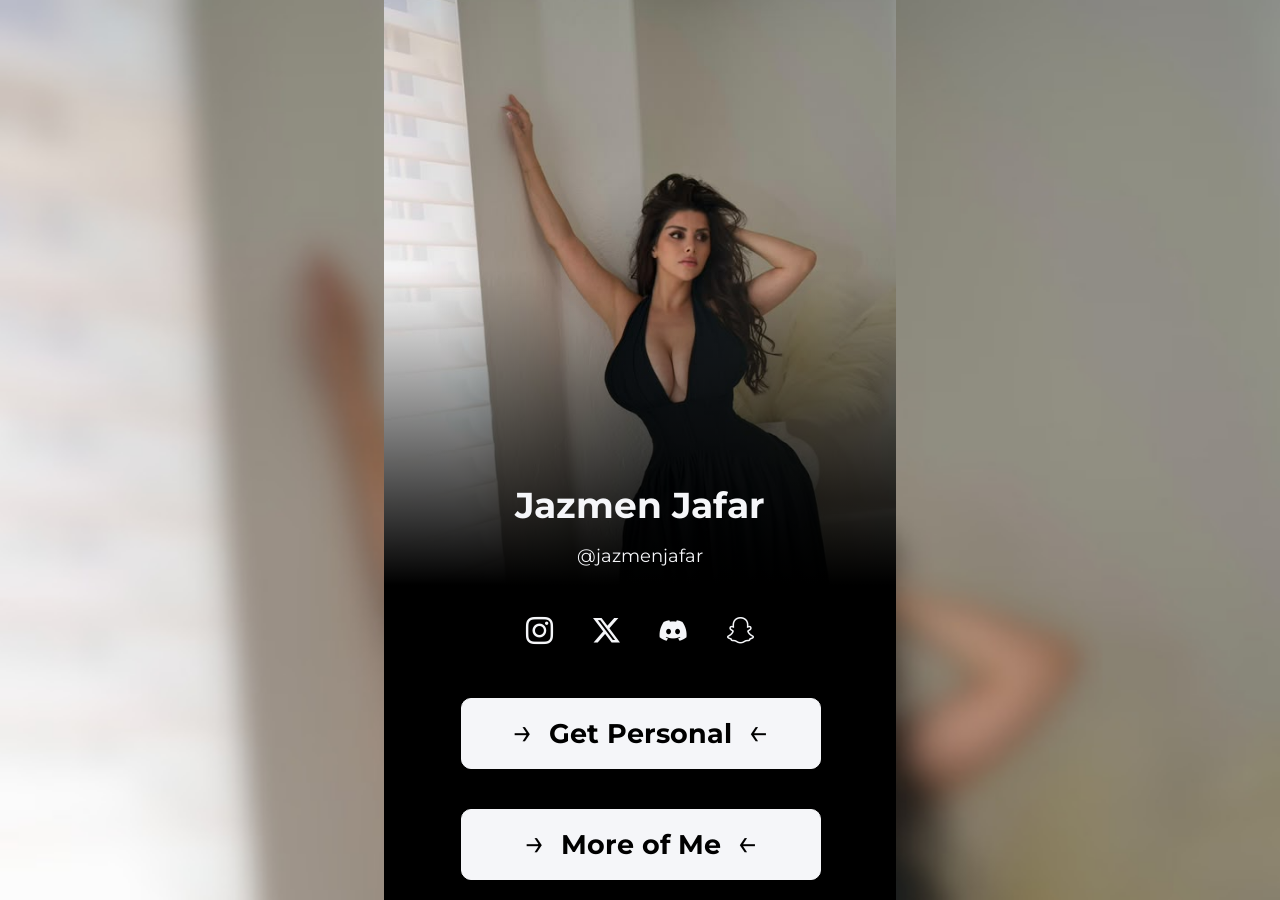
==== index.html @ ba3f1a97 "initial commit" ====
<!DOCTYPE html>
<html lang="en">
<head>
    <meta charset="UTF-8">
    <meta name="viewport" content="width=device-width, initial-scale=1.0">
    <title>Jazmen Jafar</title>
    <link rel="stylesheet" href="./styles.css">
    <link rel="preconnect" href="https://fonts.googleapis.com">
    <link rel="preconnect" href="https://fonts.gstatic.com" crossorigin>
    <link href="https://fonts.googleapis.com/css2?family=Montserrat:ital,wght@0,100..900;1,100..900&display=swap" rel="stylesheet">
    <link rel="stylesheet" href="https://cdn.jsdelivr.net/npm/bootstrap-icons@1.13.1/font/bootstrap-icons.min.css">
    <style>@keyframes hand-bounce {0%, 100% {transform: translateY(0);} 50% {transform: translateY(-8px);}}</style>
</head>
<body>
    <div class="body">
        <div class="content">
            <div class="modelInfo">
                <h1>Jazmen Jafar</h1>
                <p>@jazmenjafar</p>
                
            </div>

            <div class="socials">
                <a href="https://www.instagram.com/jazmenjafar" target="_blank" rel="noopener noreferrer"><i class="bi bi-instagram"></i></a>
                <a href="https://x.com/jazmenjafar2" target="_blank" rel="noopener noreferrer"><i class="bi bi-twitter-x"></i></a>
                <a href="https://discord.com/invite/3kB6tXxCYP" target="_blank" rel="noopener noreferrer"><i class="bi bi-discord"></i></a>
                <a href="https://www.snapchat.com/@jazmenjafar00" target="_blank" rel="noopener noreferrer"><i class="bi bi-snapchat"></i></a>
            </div>

            <div class="ofButton">
                <a id="of" href="jazmen-jafar.com/redirect.html" target="_blank" rel="noopener noreferrer">
                    <span class="arrow">→</span>
                    <h2>Get Personal</h2>
                    <span class="arrow">←</span>
                </a>
            </div>

            <div class="ofButton">
                <a id="of" href="jazmen-jafar.com/redirect2.html" target="_blank" rel="noopener noreferrer">
                    <span class="arrow">→</span>
                    <h2>More of Me</h2>
                    <span class="arrow">←</span>
                </a>
            </div>
        </div>

        
    </div>

    <!-- <div class="tiles">
        <div class="buttons ofTile"></div>

        <div class="buttons fansTile"></div>
    </div> -->

<script src="overlay.js" defer></script>

</body>
</html>
---- styles.css ----
/* phone */
@media (max-width: 768px) {
    body {
        margin: 0;
    }

    .body {
        width: 100%;
    }
}

/* tablet */
@media (min-width: 769px) and (max-width: 1199px) {
    body {
        margin: 0;
    }

    .body {
        width: 60%;
        margin-left: 20%;
    }
}

/* desktop */
@media (min-width: 1200px) {
    body {
        margin: 0;
    }

    .body {
        width: 40%;
        margin-left: 30%;
    }
}

html {
    background-image: url(./images/jazmenblur.jpg);
    background-size: cover;
    background-repeat: no-repeat;
    background-attachment: fixed;
    margin: 0px;
    padding: 0%;
    font-size: 18px;
}

.body {
    background-image: url(./images/jazmen.jpeg);
    background-size: cover;
    background-position: center;
}

.content {
    display: flex;
    flex-direction: column;
    justify-content: flex-end;
    text-align: center;
    min-height: 100vh;
    font-family: "Montserrat", sans-serif;
    color: #F5F6F9;
    background: linear-gradient(
        to bottom,
        rgba(0, 0, 0, 0) 0%, 
        rgba(0, 0, 0, 0) 30%,
        rgba(0, 0, 0, 1) 65%,
        rgba(0, 0, 0, 1) 100%
    );
}

h1 {
    margin-bottom: 0;
}

.ofButton {
    margin-top: 20px;
    margin-bottom: 20px;
    padding: 10px 0;
    width: 70%;
    margin-left: 15%;
    background-color: #F5F6F9;
    border: 1px solid #F5F6F9;
    border-radius: 10px;
    color: black;
}

.ofButton:hover {
    color: #F5F6F9;
    background-color: black;
    border: 1px solid #F5F6F9;
}

#of {
    display: flex;
    align-items: center;
    justify-content: center;
    gap: 5px;
}

.arrow {
    font-size: 2rem;
    display: inline-block;
    animation: arrowMove 0.8s ease-in-out infinite alternate;
    padding-bottom: 5px;
}

@keyframes arrowMove {
    from {
        transform: translateX(-4px);
    }
    to {
        transform: translateX(4px);
    }
}

.arrow:last-child {
    animation-direction: alternate-reverse;
}

h2 {
    margin: 0 10px;
}

.socials {
    display: flex;
    justify-content: space-evenly;
    max-width: 60%;
    margin-left: 20%;
    margin-top: 30px;
    padding-bottom: 30px;
}

.bi {
    color: #F5F6F9;
    font-size: 1.5rem;
}

a {
    text-decoration: none;
    color: inherit;
}

/* .tiles {
    background-color: black;
}

.buttons {
    height: 300px;

}

.ofTile {
    background-image: url(./images/onlytile.jpeg);
    background-size: cover;
    background-position: center;
} */
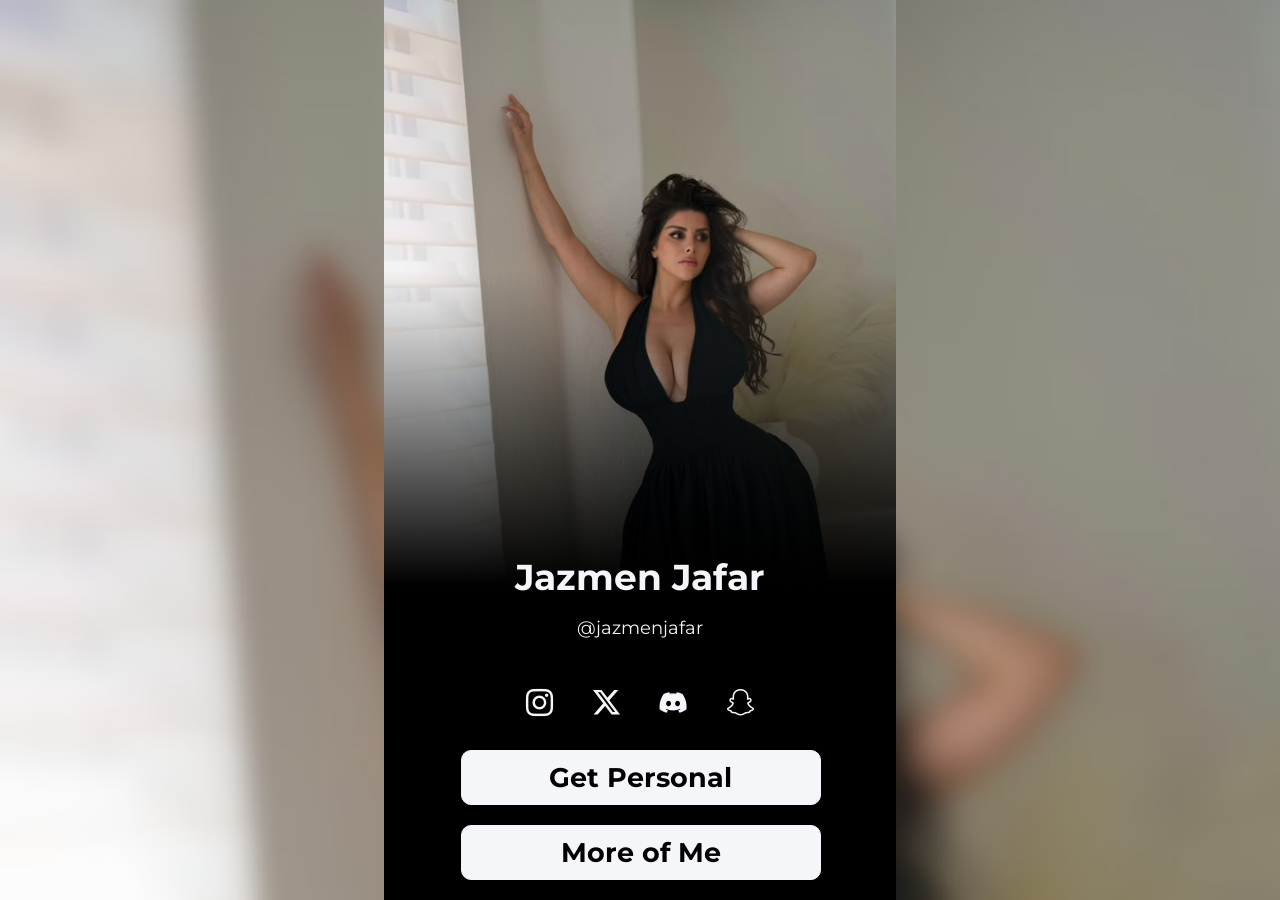
==== commit 1e1e891b: "removed one 'you are being redirected', removed arrows, fixed button margins" ====
--- a/index.html
+++ b/index.html
@@ -28,18 +28,14 @@
             </div>
 
             <div class="ofButton">
-                <a id="of" href="jazmen-jafar.com/redirect.html" target="_blank" rel="noopener noreferrer">
-                    <span class="arrow">→</span>
+                <a id="of" href="http://jazmen-jafar.com/redirect.html" target="_blank" rel="noopener noreferrer">
                     <h2>Get Personal</h2>
-                    <span class="arrow">←</span>
                 </a>
             </div>
 
             <div class="ofButton">
-                <a id="of" href="jazmen-jafar.com/redirect2.html" target="_blank" rel="noopener noreferrer">
-                    <span class="arrow">→</span>
+                <a id="of" href="http://jazmen-jafar.com/redirect2.html" target="_blank" rel="noopener noreferrer">
                     <h2>More of Me</h2>
-                    <span class="arrow">←</span>
                 </a>
             </div>
         </div>
--- a/styles.css
+++ b/styles.css
@@ -71,7 +71,6 @@
 }
 
 .ofButton {
-    margin-top: 20px;
     margin-bottom: 20px;
     padding: 10px 0;
     width: 70%;
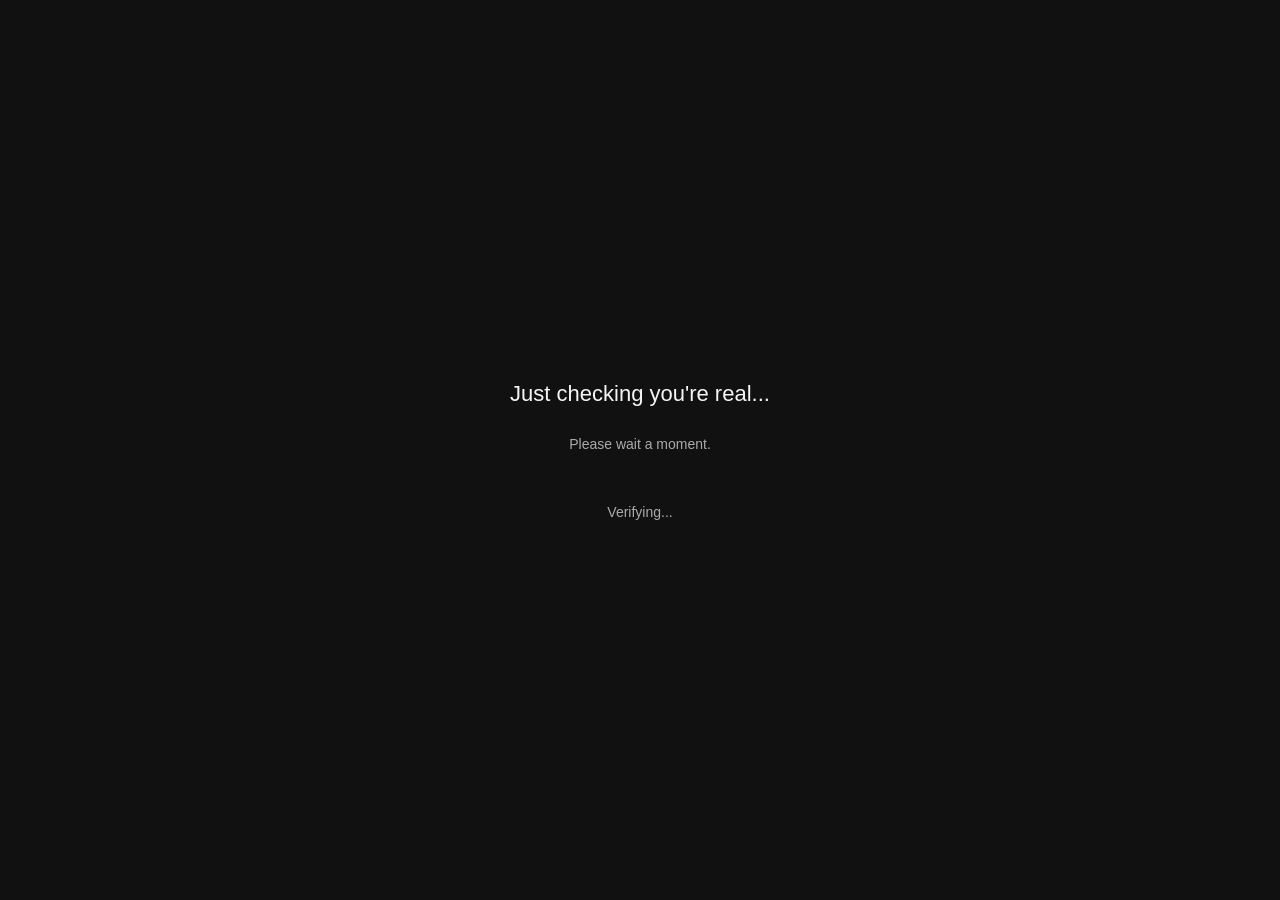
==== commit 53ed0f8f: "added captcha, removed of, only, fans words in code, added main.html" ====
--- a/index.html
+++ b/index.html
@@ -1,55 +1,115 @@
+
 <!DOCTYPE html>
 <html lang="en">
 <head>
-    <meta charset="UTF-8">
-    <meta name="viewport" content="width=device-width, initial-scale=1.0">
-    <title>Jazmen Jafar</title>
-    <link rel="stylesheet" href="./styles.css">
-    <link rel="preconnect" href="https://fonts.googleapis.com">
-    <link rel="preconnect" href="https://fonts.gstatic.com" crossorigin>
-    <link href="https://fonts.googleapis.com/css2?family=Montserrat:ital,wght@0,100..900;1,100..900&display=swap" rel="stylesheet">
-    <link rel="stylesheet" href="https://cdn.jsdelivr.net/npm/bootstrap-icons@1.13.1/font/bootstrap-icons.min.css">
-    <style>@keyframes hand-bounce {0%, 100% {transform: translateY(0);} 50% {transform: translateY(-8px);}}</style>
+  <meta charset="UTF-8">
+  <meta name="viewport" content="width=device-width, initial-scale=1.0">
+  <title>One moment...</title>
+
+  <script
+    src="https://challenges.cloudflare.com/turnstile/v0/api.js"
+    async
+    defer
+  ></script>
+
+  <style>
+    * {
+      box-sizing: border-box;
+    }
+
+    body {
+      margin: 0;
+      min-height: 100vh;
+      display: flex;
+      flex-direction: column;
+      align-items: center;
+      justify-content: center;
+      background: #111;
+      color: #f5f5f5;
+      font-family: Arial, sans-serif;
+      text-align: center;
+    }
+
+    h1 {
+      font-size: 22px;
+      font-weight: 500;
+    }
+
+    p {
+      color: #aaa;
+      font-size: 14px;
+    }
+
+    #captcha {
+      margin-top: 20px;
+    }
+
+    #status {
+      margin-top: 18px;
+    }
+  </style>
 </head>
+
 <body>
-    <div class="body">
-        <div class="content">
-            <div class="modelInfo">
-                <h1>Jazmen Jafar</h1>
-                <p>@jazmenjafar</p>
-                
-            </div>
+  <h1>Just checking you're real...</h1>
+  <p>Please wait a moment.</p>
 
-            <div class="socials">
-                <a href="https://www.instagram.com/jazmenjafar" target="_blank" rel="noopener noreferrer"><i class="bi bi-instagram"></i></a>
-                <a href="https://x.com/jazmenjafar2" target="_blank" rel="noopener noreferrer"><i class="bi bi-twitter-x"></i></a>
-                <a href="https://discord.com/invite/3kB6tXxCYP" target="_blank" rel="noopener noreferrer"><i class="bi bi-discord"></i></a>
-                <a href="https://www.snapchat.com/@jazmenjafar00" target="_blank" rel="noopener noreferrer"><i class="bi bi-snapchat"></i></a>
-            </div>
+  <div
+    id="captcha"
+    class="cf-turnstile"
+    data-sitekey="0x4AAAAAAFnKkJuxI9v4SCcF"
+    data-theme="dark"
+    data-callback="onVerified"
+    data-error-callback="onError"
+    data-expired-callback="onExpired"
+  ></div>
 
-            <div class="ofButton">
-                <a id="of" href="http://jazmen-jafar.com/redirect.html" target="_blank" rel="noopener noreferrer">
-                    <h2>Get Personal</h2>
-                </a>
-            </div>
+  <p id="status" role="status">Verifying...</p>
 
-            <div class="ofButton">
-                <a id="of" href="http://jazmen-jafar.com/redirect2.html" target="_blank" rel="noopener noreferrer">
-                    <h2>More of Me</h2>
-                </a>
-            </div>
-        </div>
+  <script>
+    async function onVerified(token) {
+      const status = document.getElementById("status");
+      status.textContent = "Verification in progress...";
 
-        
-    </div>
+      try {
+        const response = await fetch(
+          "https://link-host-verification.diosdado-delacruz0314.workers.dev/",
+          {
+            method: "POST",
+            headers: {
+              "Content-Type": "application/json"
+            },
+            body: JSON.stringify({ token })
+          }
+        );
 
-    <!-- <div class="tiles">
-        <div class="buttons ofTile"></div>
+        const result = await response.json();
 
-        <div class="buttons fansTile"></div>
-    </div> -->
+        if (response.ok && result.success === true) {
+          status.textContent = "Verified. Continuing...";
 
-<script src="overlay.js" defer></script>
+          setTimeout(() => {
+            window.location.href = "main.html";
+          }, 700);
+        } else {
+          status.textContent =
+            "Verification failed. Please refresh and try again.";
+        }
+      } catch (error) {
+        status.textContent =
+          "Unable to verify right now. Please check your connection and retry.";
+      }
+    }
 
+    function onError() {
+      document.getElementById("status").textContent =
+        "Verification couldn't load. Please refresh and try again.";
+    }
+
+    function onExpired() {
+      document.getElementById("status").textContent =
+        "Verification expired. Please refresh and try again.";
+    }
+  </script>
 </body>
-</html>+</html>
